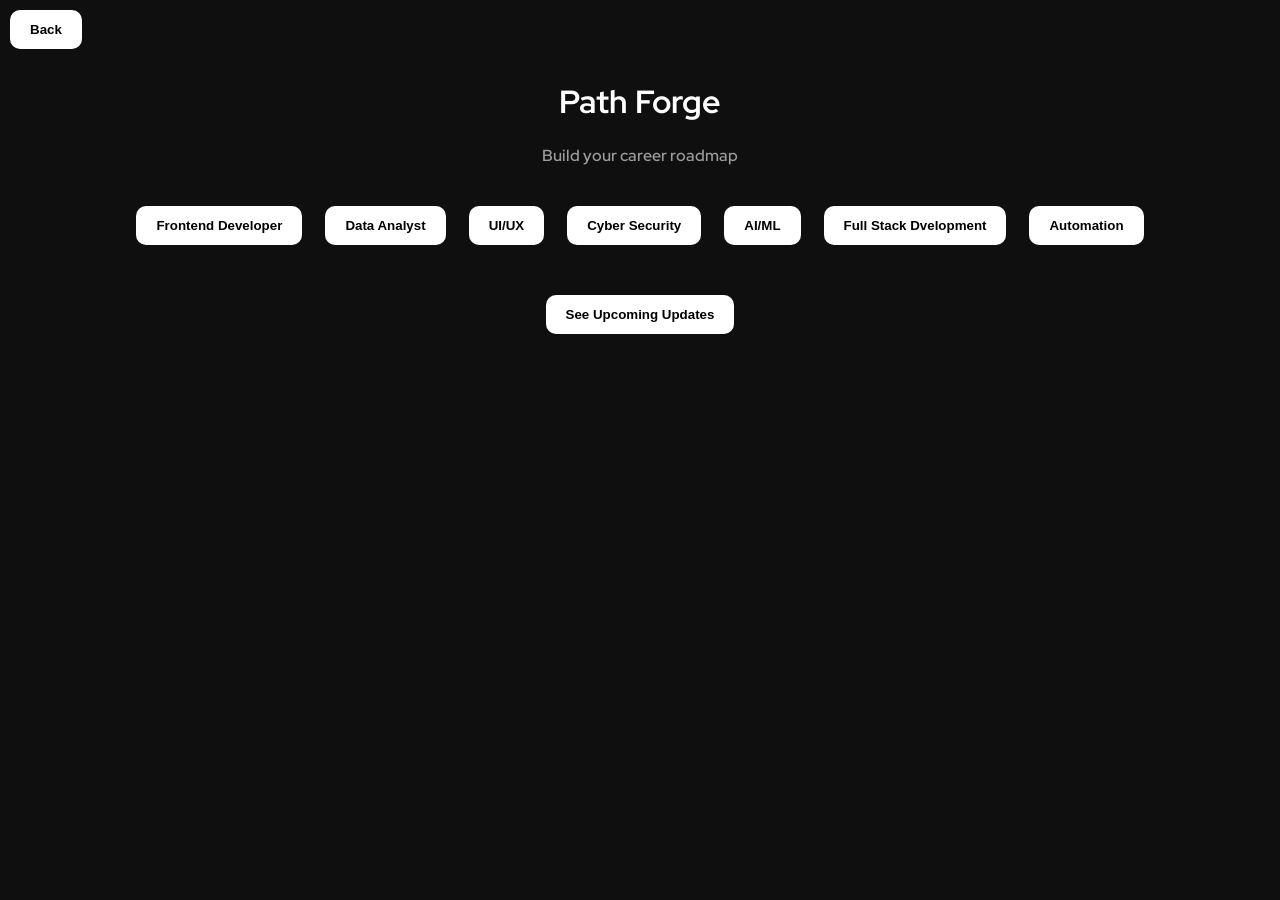
==== front.html @ 5dc07e81 "first commit" ====
<!DOCTYPE html>
<html>

<head>
  <title>Path Forge</title>
  <link rel="shortcut icon" href="./image/pflogo.png" type="image/x-icon">
  <link rel="stylesheet" href="style.css">
  <link rel="preconnect" href="https://fonts.googleapis.com">
  <link rel="preconnect" href="https://fonts.gstatic.com" crossorigin>
  <link
    href="https://fonts.googleapis.com/css2?family=Red+Hat+Display:ital,wght@0,300..900;1,300..900&family=Sevillana&display=swap"
    rel="stylesheet">
</head>

<body>
  <a href="./index.html"><button><b>Back</b></button></a>
  <div class="app">
   
    <header>

      <h1>Path Forge</h1>
      <p class="intro">Build your career roadmap</p>
    </header>

    <!-- Role Selection -->
    <div id="roles" class="roles">
      <button onclick="loadRoadmap('frontend')"><b>Frontend Developer</b></button>
      <button onclick="loadRoadmap('data')"><b>Data Analyst</b></button>
      <button onclick="loadRoadmap('uiux')"><b>UI/UX</b></button>
      <button onclick="loadRoadmap('cyber')"><b>Cyber Security</b></button>
      <button onclick="loadRoadmap('aiml')"><b>AI/ML</b></button>
      <button onclick="loadRoadmap('full')"><b>Full Stack Dvelopment</b></button>
      <button onclick="loadRoadmap('auto')"><b>Automation</b></button>
      
    </div>
    <a href="./updates.html"><button><b>See Upcoming Updates</b></button></a>
    <!-- Roadmap -->
    <div id="roadmap" class="hidden"></div>

    <!-- Topic Details -->
    <div id="topicDetails" class="hidden"></div>

  </div>

  <script src="script.js"></script>
</body>

</html>
---- style.css ----
body {
  margin: 0;
  font-family: "Red Hat Display", sans-serif;
  background: #0f0f0f;
  color: white;
}

.app {
  width: 90%;
  margin: auto;
  text-align: center;
}

header {
  margin: 20px 0;
}
.intro{
  color: #9d9d9d;
  font-size: medium;
  font-weight:600;
}

button {
  padding: 12px 20px;
  margin: 10px;
  border: none;
  border-radius: 10px;
  cursor: pointer;
  background: white;
  color: black;
  
}

button:hover{
  
      background-color:grey;
} 

.roles {
  margin: 30px 0;
}

.roadmap-step {
  display: inline-block;
  padding:6px;
  margin: 6px;
  background: #1e1e1e;
  border-radius: 12px;
  cursor:not-allowed;
}
.roadmap-step:hover{
  background: linear-gradient( rgb(60, 60, 60),white);
  color: black;

}
.hidden {
  display: none;
}

.topic-box {
  margin-top: 30px;
  padding: 20px;
  background: #1a1a1a;
  border-radius: 15px;
  
  
}
img{
  border: solid white 2px;
  border-radius: 100px;
}
  

.question {
  margin: 10px 0;
  padding: 10px;
  background: #2a2a2a;
  border-radius: 10px;
  cursor: pointer;
}



/* query indexpage */
@media screen and (max-width: 768px) {

    .app {
        padding: 20px;
        text-align: center;
    }

    header {
        display: flex;
        flex-direction: column;
        align-items: center;
        justify-content: center;
        gap: 12px;
    }

    header img {
        width: 90%;
        max-width: 320px;
        height: auto;
        border-radius: 12px;
        object-fit: cover;
    }

    header h1 {
        font-size: 28px;
        margin: 5px 0;
    }

    header h3 {
        font-size: 18px;
        font-weight: 500;
        margin: 0;
    }

    header p {
        font-size: 14px;
        line-height: 1.5;
        padding: 0 10px;
        color: #444;
    }

    header a button {
        width: 90%;
        max-width: 260px;
        padding: 12px;
        margin-top: 8px;
        font-size: 15px;
        border-radius: 8px;
        cursor: pointer;
    }
}
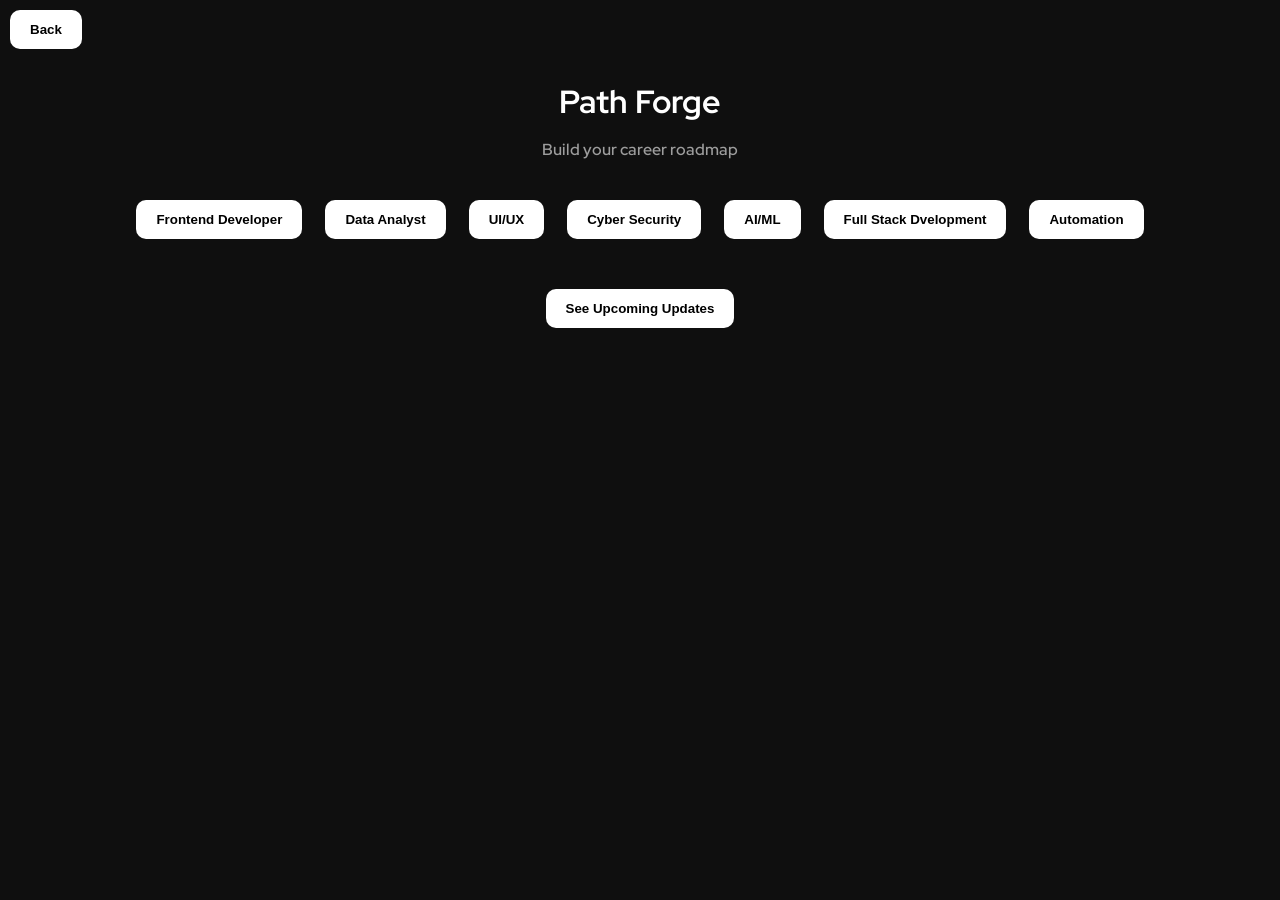
==== commit f2bff84d: "updated UI and fixed styles" ====
--- a/front.html
+++ b/front.html
@@ -19,7 +19,7 @@
     <header>
 
       <h1>Path Forge</h1>
-      <p class="intro">Build your career roadmap</p>
+      <p class="intros">Build your career roadmap</p>
     </header>
 
     <!-- Role Selection -->
--- a/style.css
+++ b/style.css
@@ -14,7 +14,7 @@
 header {
   margin: 20px 0;
 }
-.intro{
+.intros{
   color: #9d9d9d;
   font-size: medium;
   font-weight:600;
@@ -68,6 +68,8 @@
 img{
   border: solid white 2px;
   border-radius: 100px;
+  width: 300px;
+  margin-top: 20px;
 }
   
 
@@ -77,6 +79,37 @@
   background: #2a2a2a;
   border-radius: 10px;
   cursor: pointer;
+}
+.updates-container {
+  width: 80%;
+  margin: auto;
+  color: white;
+  font-family: Arial;
+}
+
+.intro {
+  color: #ccc;
+  margin-bottom: 20px;
+}
+
+.update-box {
+  background: #1a1a1a;
+  padding: 20px;
+  margin: 20px 0;
+  border-radius: 12px;
+}
+
+h1, h2 {
+  margin-bottom: 10px;
+}
+
+ul {
+  padding-left: 20px;
+}
+
+li {
+  margin: 8px 0;
+  line-height: 1.6;
 }
 
 
